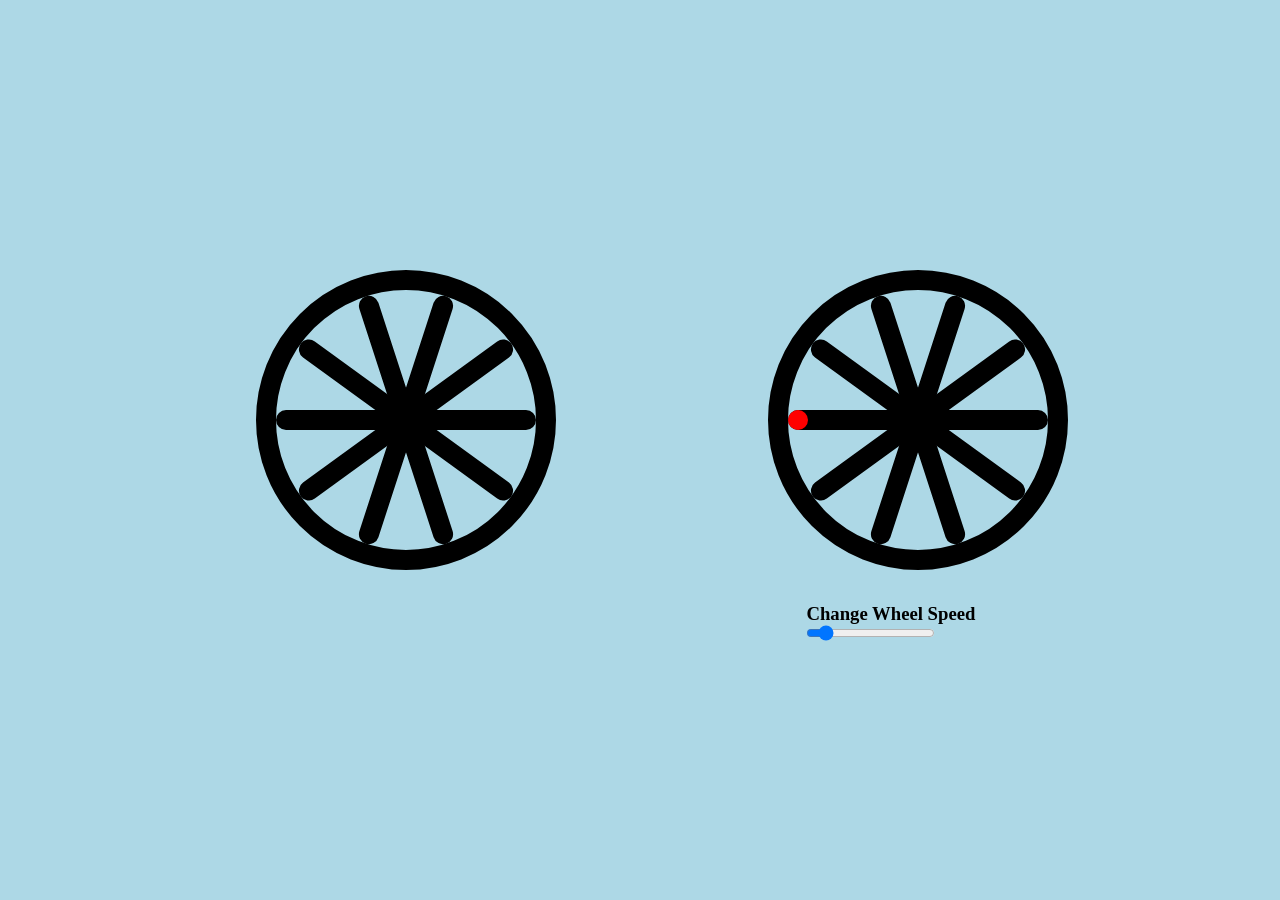
==== index.html @ 069b4524 "Add files via upload" ====
<html lang="en">
<head>
  <meta charset="UTF-8">
  <meta name="viewport" content="width=device-width, initial-scale=1.0">
  <title>Optical Illusion Project</title>
  <link rel="stylesheet" href="style.css">
  <script src="script.js"></script>
</head>
<body>
  <div class="wheel">
    <span></span>
      <span></span>
        <span></span>
          <span></span>
            <span></span>
  </div>
  <div class="wheel1">
    <span> <span id="reddot"></span></span>
      <span></span>
        <span></span>
          <span></span>
            <span></span>
  </div>
  <div class="userinput">
    <h3>Change Wheel Speed</h3>
    <input type="range" id="speed-slider" min="0" max="10" value="1" onchange="changeSpeed()">
  </div>
  
</body>
</html>
---- style.css ----
:root{
  --wheel-speed: 2s;
}

*{
  margin: 0;
  padding: 0;
  box-sizing: border-box;
  background-color: lightblue;
}

.wheel{
  position: absolute;
  top: 30%;
  left: 20%;
  width: 300px;
  height: 300px;
  border: 20px solid black;
  border-radius: 50%;
  animation: wheel 2s linear infinite;

}

.wheel1{
  position: absolute;
  top: 30%;
  left: 60%;
  width: 300px;
  height: 300px;
  border: 20px solid black;
  border-radius: 50%;
  animation: wheel var(--wheel-speed) linear infinite;

}
@keyframes wheel {
  0%{
    transform: rotate(0deg);
  }
  100%{
    transform: rotate(360deg);
  }
}

span {
  position: absolute;
  top: 46%;
  left: 0; 
  width: 260px;
  height: 10px;
  border: 10px solid black;
  border-radius: 25px;
}
span:nth-child(1){
  transform: rotate(0deg);
}
span:nth-child(2){
  transform: rotate(36deg);
}
span:nth-child(3){
  transform: rotate(72deg);
}
span:nth-child(4){
  transform: rotate(108deg);
}
span:nth-child(5){
  transform: rotate(144deg);
}

#reddot{
  position: absolute;
  top: -10px;
  left: -10px; 
  width: 20px;
  height: 0px;
  border: 10px solid red;
  border-radius: 50%;
}
.userinput{
  position: absolute;
  top: 67%;
  left: 63%;
}
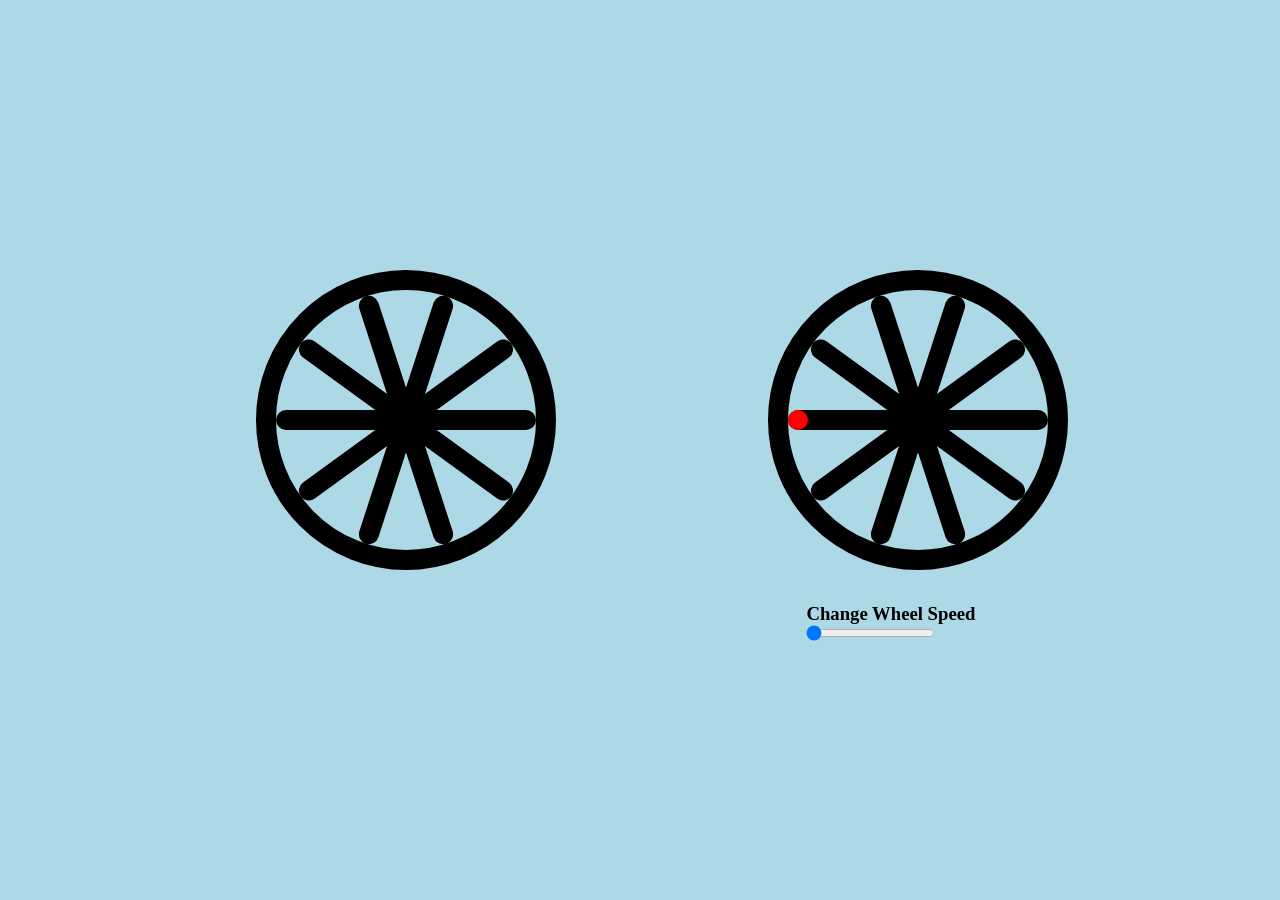
==== commit 7f7e48ec: "Update index.html" ====
--- a/index.html
+++ b/index.html
@@ -23,8 +23,8 @@
   </div>
   <div class="userinput">
     <h3>Change Wheel Speed</h3>
-    <input type="range" id="speed-slider" min="0" max="10" value="1" onchange="changeSpeed()">
+    <input type="range" id="speed-slider" min="1" max="10" value="1" onchange="changeSpeed()">
   </div>
   
 </body>
-</html>+</html>
